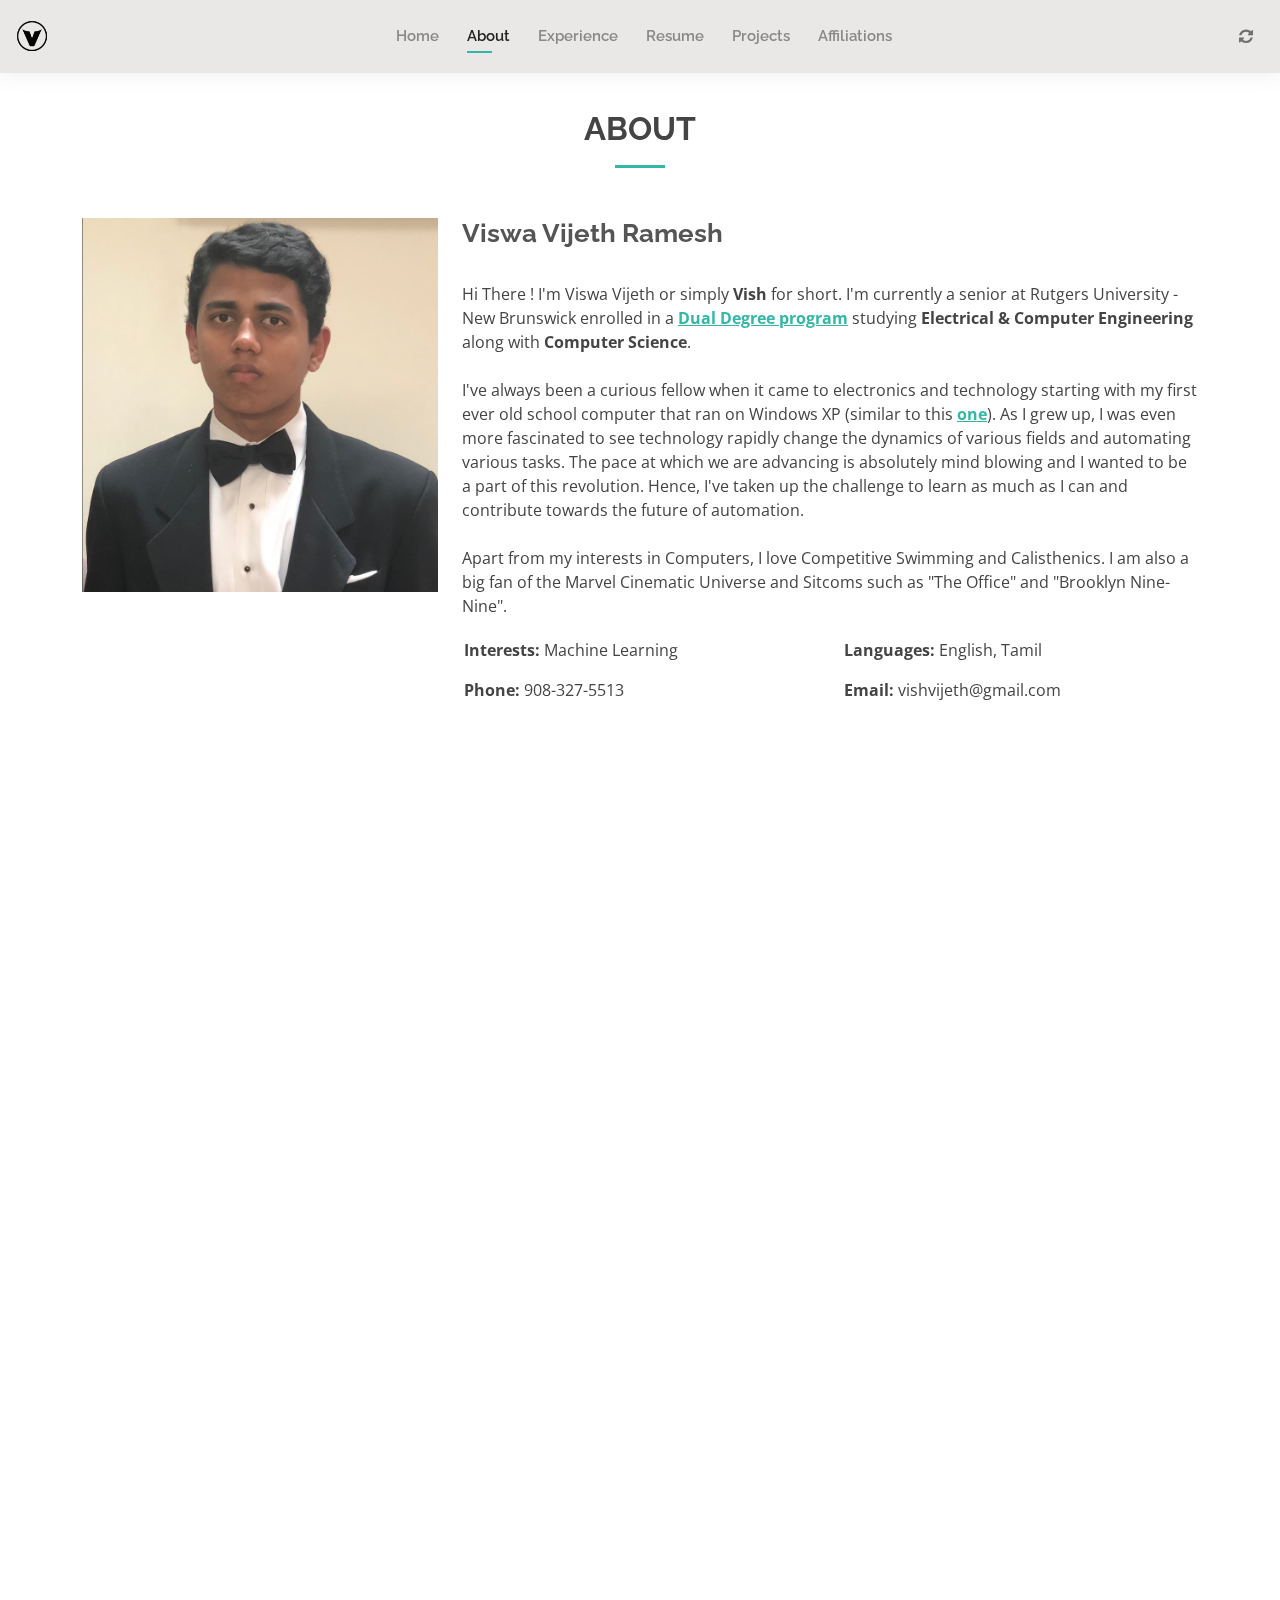
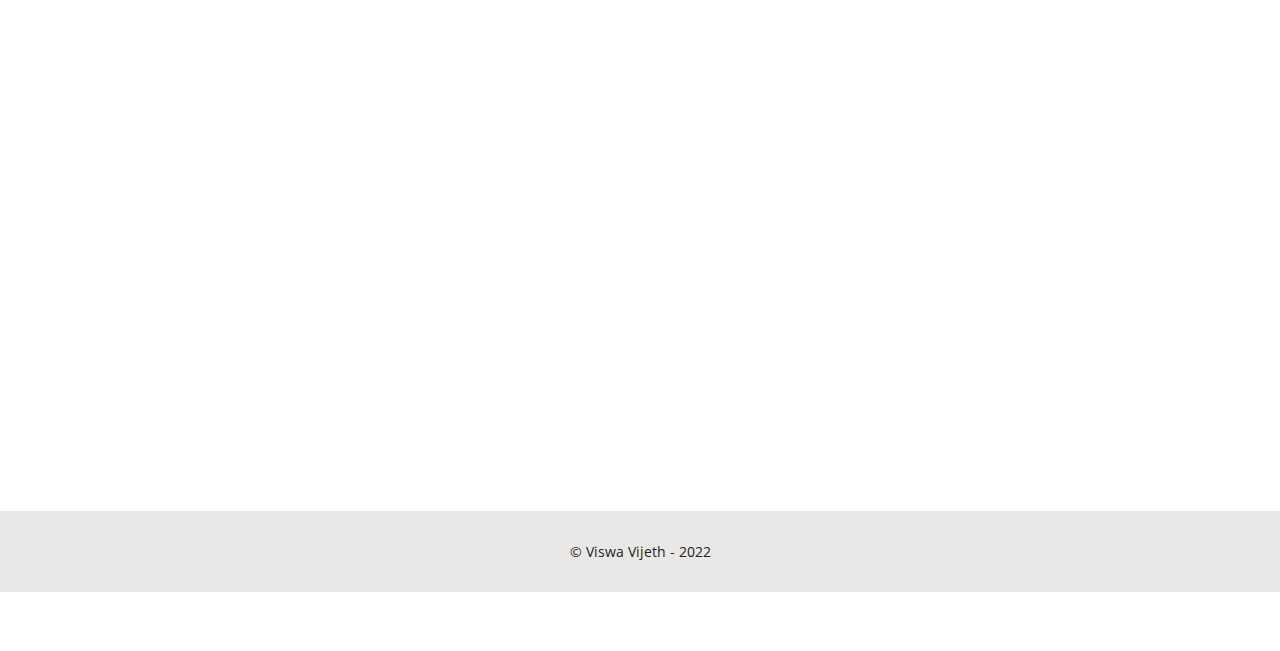
==== about.html @ 1c7af4fb "Personal Website: First Edit" ====
<!DOCTYPE html>
<html lang="en">

<head>
  <meta charset="utf-8">
  <meta content="width=device-width, initial-scale=1.0" name="viewport">

  <title>Viswa Vijeth | About </title>
  <meta content="" name="description">
  <meta content="" name="keywords">

  <!-- Favicons -->
  <link href="assets/img/favicon.png" rel="icon">
  <link href="assets/img/apple-touch-icon.png" rel="apple-touch-icon">

  <!-- Google Fonts -->
  <link href="https://fonts.googleapis.com/css?family=Open+Sans:300,300i,400,400i,600,600i,700,700i|Raleway:300,300i,400,400i,500,500i,600,600i,700,700i|Poppins:300,300i,400,400i,500,500i,600,600i,700,700i" rel="stylesheet">

  <!-- Vendor CSS Files -->
  <link href="assets/vendor/aos/aos.css" rel="stylesheet">
  <link href="assets/vendor/bootstrap/css/bootstrap.min.css" rel="stylesheet">
  <link href="assets/vendor/bootstrap-icons/bootstrap-icons.css" rel="stylesheet">
  <link href="assets/vendor/boxicons/css/boxicons.min.css" rel="stylesheet">
  <link href="assets/vendor/glightbox/css/glightbox.min.css" rel="stylesheet">
  <link href="assets/vendor/swiper/swiper-bundle.min.css" rel="stylesheet">

  <!-- Template Main CSS File -->
  <link href="assets/css/style.css" rel="stylesheet">

    <!-- Add icon library -->
    <link href="https://cdnjs.cloudflare.com/ajax/libs/font-awesome/4.7.0/css/font-awesome.min.css" rel="stylesheet">

</head>

<body>

  <!-- ======= Header ======= -->
  <header id="header" class="fixed-top">
    <div class="container-fluid d-flex justify-content-between align-items-center">
      
      <a href="index.html" class="logo"><img src="assets/img/logo.png" alt="" class="img-fluid"></a>

      <nav id="navbar" class="navbar order-last order-lg-0">
        <ul>
          <li><a href="index.html">Home</a></li>
          <li><a class="active" href="about.html">About</a></li>
          <li><a href="experience.html">Experience</a></li>
          <li><a href="resume.html">Resume</a></li>
          <li><a href="projects.html">Projects</a></li>
          <li><a href="affiliations.html">Affiliations</a></li>
        </ul>
        <i class="bi bi-list mobile-nav-toggle"></i>
      </nav><!-- .navbar -->

      <div class="header-social-links">
        <a href="" class="refresh"><i class="fa fa-refresh"></i></a>
      </div>

    </div>

  </header><!-- End Header -->

  <main id="main">

    <!-- ======= About Section ======= -->
    <section id="about" class="about">
      <div class="container" data-aos="fade-up">

        <div class="section-title">
          <h2>About</h2>
        </div>

        <div class="row">
          <div class="col-lg-4">
            <img src="assets/img/about.jpg" class="img-fluid" alt="">
          </div>
          <div class="col-lg-8 pt-4 pt-lg-0 content">
            <h3>Viswa Vijeth Ramesh</h3>
            <br>
            <p>
              Hi There ! I'm Viswa Vijeth or simply <strong>Vish</strong> for short. I'm currently a senior at Rutgers University - New Brunswick enrolled in a 
              <a href = "https://soe.rutgers.edu/oas/minors-majors" target="_blank"> <strong><u>Dual Degree program</u></strong></a>
              studying <strong>Electrical & Computer Engineering</strong> along with <strong>Computer Science</strong>.

              <br>
              <br>
              I've always been a curious fellow when it came to electronics and technology starting with my first ever old school computer that ran on Windows XP 
              
              (similar to this <a href = "https://www.notebookcheck.net/fileadmin/Notebooks/News/_nc3/Generic_Windows_XP_PC.jpg" target="_blank"> <strong><u>one</u></strong></a>). 
              
              As I grew up, I was even more fascinated to see technology rapidly change the 
              dynamics of various fields and automating various tasks. The pace at which we are advancing is absolutely mind blowing and 
              I wanted to be a part of this revolution. Hence, I've taken up the challenge to learn as much as I can and contribute towards 
              the future of automation. 
              <br>
              <br>
              Apart from my interests in Computers, I love Competitive Swimming and Calisthenics. I am also a big fan of the Marvel Cinematic Universe and Sitcoms such as 
              "The Office" and "Brooklyn Nine-Nine".
            </p>
            <div class="row">
              <div class="col-lg-6">
                <ul>
                  <li><i class="bi bi-rounded-right"></i> <strong>Interests: </strong>Machine Learning</li>
                  <li><i class="bi bi-rounded-right"></i> <strong>Phone: </strong>908-327-5513</li>
                </ul>
              </div>
              <div class="col-lg-6">
                <ul>
                  <li><i class="bi bi-rounded-right"></i> <strong>Languages: </strong>English, Tamil</li>
                  <li><i class="bi bi-rounded-right"></i> <strong>Email:</strong> vishvijeth@gmail.com</li>
                </ul>
              </div>
            </div>
          </div>
        </div>

      </div>
    </section><!-- End About Section -->

    <!-- ======= Skills Section ======= -->
    <section id="skills" class="skills">
      <div class="container" data-aos="fade-up">

        <div class="section-title">
          <h2>Skills</h2>
        </div>

        <div class="row skills-content">

          <div class="col-lg-6">

            <div class="progress">
              <span class="skill">Python <i class="val">97%</i></span>
              <div class="progress-bar-wrap">
                <div class="progress-bar" role="progressbar" aria-valuenow="97" aria-valuemin="0" aria-valuemax="100"></div>
              </div>
            </div>

            <div class="progress">
              <span class="skill">C<i class="val">94%</i></span>
              <div class="progress-bar-wrap">
                <div class="progress-bar" role="progressbar" aria-valuenow="94" aria-valuemin="0" aria-valuemax="100"></div>
              </div>
            </div>

            <div class="progress">
              <span class="skill">C++<i class="val">85%</i></span>
              <div class="progress-bar-wrap">
                <div class="progress-bar" role="progressbar" aria-valuenow="85" aria-valuemin="0" aria-valuemax="100"></div>
              </div>
            </div>

            <div class="progress">
              <span class="skill">Java<i class="val">82%</i></span>
              <div class="progress-bar-wrap">
                <div class="progress-bar" role="progressbar" aria-valuenow="82" aria-valuemin="0" aria-valuemax="100"></div>
              </div>
            </div>

          </div>

          
          <div class="col-lg-6">

            <div class="progress">
              <span class="skill">SQL<i class="val">93%</i></span>
              <div class="progress-bar-wrap">
                <div class="progress-bar" role="progressbar" aria-valuenow="93" aria-valuemin="0" aria-valuemax="100"></div>
              </div>
            </div>

            <div class="progress">
              <span class="skill">HTML<i class="val">84%</i></span>
              <div class="progress-bar-wrap">
                <div class="progress-bar" role="progressbar" aria-valuenow="84" aria-valuemin="0" aria-valuemax="100"></div>
              </div>
            </div>

            <div class="progress">
              <span class="skill">Javascript<i class="val">82%</i></span>
              <div class="progress-bar-wrap">
                <div class="progress-bar" role="progressbar" aria-valuenow="82" aria-valuemin="0" aria-valuemax="100"></div>
              </div>
            </div>

            <div class="progress">
              <span class="skill">CSS<i class="val">80%</i></span>
              <div class="progress-bar-wrap">
                <div class="progress-bar" role="progressbar" aria-valuenow="80" aria-valuemin="0" aria-valuemax="100"></div>
              </div>
            </div>

          </div>

        </div>

      </div>
    </section><!-- End Skills Section -->

    <!-- ======= Facts Section ======= -->
    <section id="facts" class="facts">
      <div class="container" data-aos="fade-up">

        <div class="section-title">
          <h2>Stats</h2>
        </div>

        <div class="row counters">

          <div class="col-lg-3 col-6 text-center">
            <span data-purecounter-start="0" data-purecounter-end="169" data-purecounter-duration="1" class="purecounter"></span>
            <p>Credits</p>
          </div>

          <div class="col-lg-3 col-6 text-center">
            <span data-purecounter-start="0" data-purecounter-end="30" data-purecounter-duration="1" class="purecounter"></span>
            <p>Projects</p>
          </div>

          <div class="col-lg-3 col-6 text-center">
            <span data-purecounter-start="0" data-purecounter-end="30000" data-purecounter-duration="1" class="purecounter"></span>
            <p>Lines Of Code</p>
          </div>

          <div class="col-lg-3 col-6 text-center">
            <span data-purecounter-start="0" data-purecounter-end="1" data-purecounter-duration="1" class="purecounter"></span>
            <p>Goal</p>
          </div>

        </div>

      </div>
    </section><!-- End Facts Section -->

    <!-- ======= Testimonials Section ======= -->
    <section id="testimonials" class="testimonials">
      <div class="container" data-aos="fade-up">

        <div class="section-title">
          <h2>Favorite Quotes</h2>
        </div>

        <div class="testimonials-slider swiper" data-aos="fade-up" data-aos-delay="100">
          <div class="swiper-wrapper">

            <div class="swiper-slide">
              <div class="testimonial-item">
                <img src="assets/img/quotes/albert-einstein.jpg" class="testimonial-img" alt="">
                <h3>Albert Einstein</h3>
                <br>
                <p>
                  <i class="bx bxs-quote-alt-left quote-icon-left"></i>
                   Failure is success in progress.
                  <i class="bx bxs-quote-alt-right quote-icon-right"></i>
                </p>
              </div>
            </div><!-- End testimonial item -->

            <div class="swiper-slide">
              <div class="testimonial-item">
                <img src="assets/img/quotes/stephen-hawking.jpg" class="testimonial-img" alt="">
                <h3>Stephen Hawking</h3>
                <br>
                <p>
                  <i class="bx bxs-quote-alt-left quote-icon-left"></i>
                   However difficult life may seem, there is always something you can do, and succeed at. It matters that you don't give up.
                  <i class="bx bxs-quote-alt-right quote-icon-right"></i>
                </p>
              </div>
            </div><!-- End testimonial item -->

            <div class="swiper-slide">
              <div class="testimonial-item">
                <img src="assets/img/quotes/jackie-chan.jpg" class="testimonial-img" alt="">
                <h3>Jackie Chan</h3>
                <br>
                <p>
                  <i class="bx bxs-quote-alt-left quote-icon-left"></i>
                   Life will knock us down but we can choose whether or not to stand back up.
                  <i class="bx bxs-quote-alt-right quote-icon-right"></i>
                </p>
              </div>
            </div><!-- End testimonial item -->

            <div class="swiper-slide">
              <div class="testimonial-item">
                <img src="assets/img/quotes/isaac-newton.jpg" class="testimonial-img" alt="">
                <h3>Isaac Newton</h3>
                <br>
                <p>
                  <i class="bx bxs-quote-alt-left quote-icon-left"></i>
                   What we know is a drop, what we don't know is an ocean.
                  <i class="bx bxs-quote-alt-right quote-icon-right"></i>
                </p>
              </div>
            </div><!-- End testimonial item -->

            <div class="swiper-slide">
              <div class="testimonial-item">
                <img src="assets/img/quotes/timon-pumbaa.jpg" class="testimonial-img" alt="">
                <h3>Timon & Pumbaa</h3>
                <br>
                <p>
                  <i class="bx bxs-quote-alt-left quote-icon-left"></i>
                  Hakuna Matata! It means no worries!
                  <i class="bx bxs-quote-alt-right quote-icon-right"></i>
                </p>
              </div>
            </div><!-- End testimonial item -->

          </div>
          <div class="swiper-pagination"></div>
        </div>

      </div>
    </section><!-- End Testimonials Section -->

  </main><!-- End #main -->

  <!-- ======= Footer ======= -->
  <footer id="footer">
    <div class="container">
      <div class="copyright">
        © <span>Viswa Vijeth - 2022</span>
      </div>
    </div>
  </footer><!-- End  Footer -->

  <div id="preloader"></div>
  <a href="#" class="back-to-top d-flex align-items-center justify-content-center"><i class="bi bi-arrow-up-short"></i></a>

  <!-- Vendor JS Files -->
  <script src="assets/vendor/purecounter/purecounter.js"></script>
  <script src="assets/vendor/aos/aos.js"></script>
  <script src="assets/vendor/bootstrap/js/bootstrap.bundle.min.js"></script>
  <script src="assets/vendor/glightbox/js/glightbox.min.js"></script>
  <script src="assets/vendor/isotope-layout/isotope.pkgd.min.js"></script>
  <script src="assets/vendor/swiper/swiper-bundle.min.js"></script>
  <script src="assets/vendor/waypoints/noframework.waypoints.js"></script>
  <script src="assets/vendor/php-email-form/validate.js"></script>

  <!-- Template Main JS File -->
  <script src="assets/js/main.js"></script>

</body>

</html>
---- assets/css/style.css ----
/*--------------------------------------------------------------
# General
--------------------------------------------------------------*/
body {
  font-family: "Open Sans", sans-serif;
  color: #444444;
}

a {
  color: #34b7a7;
  text-decoration: none;
}

a:hover {
  color: #51cdbe;
  text-decoration: none;
}

h1, h2, h3, h4, h5, h6 {
  font-family: "Raleway", sans-serif;
}

#main {
  margin-top: 50px;
}
@media (max-width: 992px) {
  #main {
    margin-top: 30px;
  }
}

/*--------------------------------------------------------------
# Preloader
--------------------------------------------------------------*/
#preloader {
  position: fixed;
  top: 0;
  left: 0;
  right: 0;
  bottom: 0;
  z-index: 9999;
  overflow: hidden;
  background: #fff;
}

#preloader:before {
  content: "";
  position: fixed;
  top: calc(50% - 30px);
  left: calc(50% - 30px);
  border: 6px solid #34b7a7;
  border-top-color: #dcf5f2;
  border-radius: 50%;
  width: 60px;
  height: 60px;
  -webkit-animation: animate-preloader 1s linear infinite;
  animation: animate-preloader 1s linear infinite;
}

@-webkit-keyframes animate-preloader {
  0% {
    transform: rotate(0deg);
  }
  100% {
    transform: rotate(360deg);
  }
}

@keyframes animate-preloader {
  0% {
    transform: rotate(0deg);
  }
  100% {
    transform: rotate(360deg);
  }
}
/*--------------------------------------------------------------
# Back to top button
--------------------------------------------------------------*/
.back-to-top {
  position: fixed;
  visibility: hidden;
  opacity: 0;
  right: 15px;
  bottom: 15px;
  z-index: 996;
  background: #34b7a7;
  width: 40px;
  height: 40px;
  border-radius: 50px;
  transition: all 0.4s;
}
.back-to-top i {
  font-size: 24px;
  color: #fff;
  line-height: 0;
}
.back-to-top:hover {
  background: #49cbbb;
  color: #fff;
}
.back-to-top.active {
  visibility: visible;
  opacity: 1;
}

/*--------------------------------------------------------------
# Header
--------------------------------------------------------------*/
#header {
  background: #e9e8e6;
  box-shadow: 0px 0px 25px 0 rgba(0, 0, 0, 0.08);
  z-index: 997;
  padding: 15px 0;
}
#header .logo {
  font-size: 32px;
  margin: 0;
  padding: 0;
  padding-right: 15px;
  line-height: 1;
  font-weight: 400;
  letter-spacing: 2px;
  text-transform: uppercase;
}
#header .logo a {
  color: #222222;
}
#header .logo img {
  max-height: 40px;
}

#header .logo a:hover {
  color: #34b7a7;
}

@media (max-width: 992px) {
  #header .logo {
    font-size: 28px;
  }
}

/*--------------------------------------------------------------
# Header Social Links
--------------------------------------------------------------*/
.header-social-links {
  padding-right: 15px;
  padding-left: 40px; 
}
.header-social-links a {
  color: #6f6f6f;
  padding-left: 6px;
  display: inline-block;
  line-height: 0px;
  transition: 0.3s;
  font-size: 16px;
}
.header-social-links a:hover {
  color: #34b7a7;
}

/*--------------------------------------------------------------
# Navigation Menu
--------------------------------------------------------------*/
/**
* Desktop Navigation 
*/
.navbar {
  padding: 0;
}
.navbar ul {
  margin: 0;
  padding: 0;
  display: flex;
  list-style: none;
  align-items: center;
}
.navbar li {
  position: relative;
  padding: 10px 0 10px 28px;
}
.navbar a, .navbar a:focus {
  display: flex;
  align-items: center;
  justify-content: space-between;
  font-family: "Raleway", sans-serif;
  font-size: 15px;
  font-weight: 600;
  color: #888888;
  white-space: nowrap;
  transition: 0.3s;
  position: relative;
}
.navbar a i, .navbar a:focus i {
  font-size: 12px;
  line-height: 0;
  margin-left: 5px;
}
.navbar > ul > li > a:before {
  content: "";
  position: absolute;
  width: 0;
  height: 2px;
  bottom: -5px;
  left: 0;
  background-color: #34b7a7;
  visibility: hidden;
  width: 0px;
  transition: all 0.3s ease-in-out 0s;
}
.navbar a:hover:before, .navbar li:hover > a:before, .navbar .active:before {
  visibility: visible;
  width: 25px;
}
.navbar a:hover, .navbar .active, .navbar .active:focus, .navbar li:hover > a {
  color: #222222;
}
.navbar .dropdown ul {
  display: block;
  position: absolute;
  left: 14px;
  top: calc(100% + 30px);
  margin: 0;
  padding: 10px 0;
  z-index: 99;
  opacity: 0;
  visibility: hidden;
  background: #fff;
  box-shadow: 0px 0px 30px rgba(127, 137, 161, 0.25);
  transition: 0.3s;
  border-radius: 4px;
}
.navbar .dropdown ul li {
  min-width: 200px;
  padding: 0;
}
.navbar .dropdown ul a {
  padding: 10px 20px;
  font-size: 15px;
  text-transform: none;
  font-weight: 600;
}
.navbar .dropdown ul a i {
  font-size: 12px;
}
.navbar .dropdown ul a:hover, .navbar .dropdown ul .active:hover, .navbar .dropdown ul li:hover > a {
  color: #34b7a7;
}
.navbar .dropdown:hover > ul {
  opacity: 1;
  top: 100%;
  visibility: visible;
}
.navbar .dropdown .dropdown ul {
  top: 0;
  left: calc(100% - 30px);
  visibility: hidden;
}
.navbar .dropdown .dropdown:hover > ul {
  opacity: 1;
  top: 0;
  left: 100%;
  visibility: visible;
}
@media (max-width: 1366px) {
  .navbar .dropdown .dropdown ul {
    left: -90%;
  }
  .navbar .dropdown .dropdown:hover > ul {
    left: -100%;
  }
}

/**
* Mobile Navigation 
*/
.mobile-nav-toggle {
  color: #222222;
  font-size: 28px;
  cursor: pointer;
  display: none;
  line-height: 0;
  transition: 0.5s;
}
.mobile-nav-toggle.bi-x {
  color: #fff;
}

@media (max-width: 991px) {
  .mobile-nav-toggle {
    display: block;
  }

  .navbar ul {
    display: none;
  }
}
.navbar-mobile {
  position: fixed;
  overflow: hidden;
  top: 0;
  right: 0;
  left: 0;
  bottom: 0;
  background: rgba(9, 9, 9, 0.9);
  transition: 0.3s;
  z-index: 999;
}
.navbar-mobile .mobile-nav-toggle {
  position: absolute;
  top: 15px;
  right: 15px;
}
.navbar-mobile ul {
  display: block;
  position: absolute;
  top: 55px;
  right: 15px;
  bottom: 15px;
  left: 15px;
  padding: 10px 0;
  border-radius: 10px;
  background-color: #fff;
  overflow-y: auto;
  transition: 0.3s;
}
.navbar-mobile a, .navbar-mobile a:focus {
  font-size: 15px;
  padding-right: 15px;
  color: #222222;
}
.navbar-mobile a:hover, .navbar-mobile .active, .navbar-mobile li:hover > a {
  color: #34b7a7;
}
.navbar-mobile .getstarted, .navbar-mobile .getstarted:focus {
  margin: 15px;
}
.navbar-mobile .dropdown ul {
  position: static;
  display: none;
  margin: 10px 20px;
  padding: 10px 0;
  z-index: 99;
  opacity: 1;
  visibility: visible;
  background: #fff;
  box-shadow: 0px 0px 30px rgba(127, 137, 161, 0.25);
}
.navbar-mobile .dropdown ul li {
  min-width: 200px;
}
.navbar-mobile .dropdown ul a {
  padding: 10px 20px;
}
.navbar-mobile .dropdown ul a i {
  font-size: 12px;
}
.navbar-mobile .dropdown ul a:hover, .navbar-mobile .dropdown ul .active:hover, .navbar-mobile .dropdown ul li:hover > a {
  color: #34b7a7;
}
.navbar-mobile .dropdown > .dropdown-active {
  display: block;
}

/*--------------------------------------------------------------
# Hero Section
--------------------------------------------------------------*/
#hero {
  width: 100%;
  height: 100vh;
  background: url("../img/hero-bg.jpg") top right;
  background-size: cover;
}
#hero .container {
  padding-top: 70px;
  position: relative;
}
@media (max-width: 992px) {
  #hero .container {
    padding-top: 58px;
  }
}
#hero h1 {
  margin: 0;
  font-size: 48px;
  font-weight: 700;
  line-height: 56px;
  color: #222222;
}
#hero h2 {
  color: #6f6f6f;
  margin: 10px 0 0 0;
  font-size: 22px;
}
#hero .btn-about {
  font-family: "Raleway", sans-serif;
  text-transform: uppercase;
  font-weight: 600;
  font-size: 12px;
  letter-spacing: 1px;
  display: inline-block;
  padding: 12px 40px;
  border-radius: 50px;
  transition: 0.5s;
  margin-top: 30px;
  color: #fff;
  background: #34b7a7;
}
#hero .btn-about:hover {
  background: #3dc8b7;
}
#hero .social-links {
  margin-top: 30px;
}
#hero .social-links a {
  font-size: 24px;
  display: inline-block;
  color: #45505b;
  line-height: 1;
  margin-right: 20px;
  transition: 0.3s;
}
#hero .social-links a:hover {
  color: #34b7a7;
}
@media (min-width: 1024px) {
  #hero {
    background-attachment: fixed;
  }
}
@media (max-width: 992px) {
  #hero:before {
    content: "";
    background: rgba(255, 255, 255, 0.8);
    position: absolute;
    bottom: 0;
    top: 0;
    left: 0;
    right: 0;
  }
  #hero h1 {
    font-size: 28px;
    line-height: 36px;
  }
  #hero h2 {
    font-size: 18px;
    line-height: 24px;
  }
}

/*--------------------------------------------------------------
# Sections General
--------------------------------------------------------------*/
section {
  padding: 60px 0;
}

.section-bg {
  background-color: #e7f8f6;
}

.section-title {
  text-align: center;
  padding-bottom: 30px;
}
.section-title h2 {
  font-size: 32px;
  font-weight: bold;
  text-transform: uppercase;
  margin-bottom: 20px;
  padding-bottom: 20px;
  position: relative;
}
.section-title h2::after {
  content: "";
  position: absolute;
  display: block;
  width: 50px;
  height: 3px;
  background: #34b7a7;
  bottom: 0;
  left: calc(50% - 25px);
}
.section-title p {
  margin-bottom: 0;
}

/*--------------------------------------------------------------
# Cta
--------------------------------------------------------------*/
.cta {
  background: linear-gradient(rgba(0, 0, 0, 0.6), rgba(0, 0, 0, 0.6)), url("../img/bg-1.jpg") fixed center center;
  background-size: cover;
  padding: 80px 0;
}
.cta h3 {
  color: #fff;
  font-size: 28px;
  font-weight: 700;
}
.cta p {
  color: #fff;
}
.cta .cta-btn {
  font-family: "Raleway", sans-serif;
  text-transform: uppercase;
  font-weight: 500;
  font-size: 16px;
  letter-spacing: 1px;
  display: inline-block;
  padding: 8px 20px;
  border-radius: 2px;
  transition: 0.5s;
  margin: 10px;
  border: 2px solid #fff;
  color: #fff;
}
.cta .cta-btn:hover {
  background: #34b7a7;
  border: 2px solid #34b7a7;
}
@media (max-width: 1024px) {
  .cta {
    background-attachment: scroll;
  }
}
@media (min-width: 769px) {
  .cta .cta-btn-container {
    display: flex;
    align-items: center;
    justify-content: flex-end;
  }
}

/*--------------------------------------------------------------
# About
--------------------------------------------------------------*/
.about .content h3 {
  font-weight: 700;
  font-size: 26px;
  color: #555555;
}
.about .content ul {
  list-style: none;
  padding: 0;
}
.about .content ul li {
  padding-bottom: 10px;
}
.about .content ul i {
  font-size: 20px;
  padding-right: 2px;
  color: #34b7a7;
}
.about .content p:last-child {
  margin-bottom: 0;
}

/*--------------------------------------------------------------
# Skills
--------------------------------------------------------------*/
.skills .progress {
  height: 60px;
  display: block;
  background: none;
  border-radius: 0;
}
.skills .progress .skill {
  padding: 10px 0;
  margin: 0 0 6px 0;
  text-transform: uppercase;
  display: block;
  font-weight: 600;
  font-family: "Poppins", sans-serif;
  color: #222222;
}
.skills .progress .skill .val {
  float: right;
  font-style: normal;
}
.skills .progress-bar-wrap {
  background: #f3f3f3;
}
.skills .progress-bar {
  width: 1px;
  height: 10px;
  transition: 0.9s;
  background-color: #34b7a7;
}

/*--------------------------------------------------------------
# Facts
--------------------------------------------------------------*/
.facts .counters span {
  font-size: 48px;
  display: block;
  color: #34b7a7;
}
.facts .counters p {
  padding: 0;
  margin: 0 0 20px 0;
  font-family: "Raleway", sans-serif;
  font-size: 14px;
}

/*--------------------------------------------------------------
# Testimonials
--------------------------------------------------------------*/
.testimonials .section-header {
  margin-bottom: 40px;
}
.testimonials .testimonials-carousel, .testimonials .testimonials-slider {
  overflow: hidden;
}
.testimonials .testimonial-item {
  text-align: center;
}
.testimonials .testimonial-item .testimonial-img {
  width: 120px;
  border-radius: 50%;
  border: 4px solid #fff;
  margin: 0 auto;
}
.testimonials .testimonial-item h3 {
  font-size: 20px;
  font-weight: bold;
  margin: 10px 0 5px 0;
  color: #111;
}
.testimonials .testimonial-item h4 {
  font-size: 14px;
  color: #999;
  margin: 0 0 15px 0;
}
.testimonials .testimonial-item .quote-icon-left, .testimonials .testimonial-item .quote-icon-right {
  color: #c8efea;
  font-size: 26px;
}
.testimonials .testimonial-item .quote-icon-left {
  display: inline-block;
  left: -5px;
  position: relative;
}
.testimonials .testimonial-item .quote-icon-right {
  display: inline-block;
  right: -5px;
  position: relative;
  top: 10px;
}
.testimonials .testimonial-item p {
  font-style: italic;
  margin: 0 auto 15px auto;
}
@media (min-width: 992px) {
  .testimonials .testimonial-item p {
    width: 80%;
  }
}
.testimonials .swiper-pagination {
  margin-top: 20px;
  position: relative;
}
.testimonials .swiper-pagination .swiper-pagination-bullet {
  width: 12px;
  height: 12px;
  background-color: #fff;
  opacity: 1;
  border: 1px solid #34b7a7;
}
.testimonials .swiper-pagination .swiper-pagination-bullet-active {
  background-color: #34b7a7;
}

/*--------------------------------------------------------------
# Resume
--------------------------------------------------------------*/
.resume .resume-title {
  font-size: 26px;
  font-weight: 400;
  margin-top: 20px;
  margin-bottom: 20px;
  color: #222222;
}
.resume .resume-item {
  padding: 0 0 20px 20px;
  margin-top: -2px;
  border-left: 2px solid #34b7a7;
  position: relative;
}
.resume .resume-item h4 {
  line-height: 18px;
  font-size: 18px;
  font-weight: 600;
  font-family: "Poppins", sans-serif;
  color: #1d685f;
  margin-bottom: 10px;
}
.resume .resume-item h5 {
  font-size: 16px;
  background: #effbf9;
  padding: 5px 15px;
  display: inline-block;
  font-weight: 600;
  margin-bottom: 10px;
  color: #34b7a7;
}
.resume .resume-item ul {
  padding-left: 20px;
}
.resume .resume-item ul li {
  padding-bottom: 10px;
}
.resume .resume-item:last-child {
  padding-bottom: 0;
}
.resume .resume-item::before {
  content: "";
  position: absolute;
  width: 16px;
  height: 16px;
  border-radius: 50px;
  left: -9px;
  top: 0;
  background: #fff;
  border: 2px solid #34b7a7;
}

/*--------------------------------------------------------------
# Services
--------------------------------------------------------------*/
.services .icon-box {
  text-align: center;
  padding: 70px 20px 80px 20px;
  transition: all ease-in-out 0.3s;
  background: #fff;
  box-shadow: 0px 0 35px 0 rgba(0, 0, 0, 0.08);
}
.services .icon-box .icon {
  margin: 0 auto;
  width: 100px;
  height: 100px;
  display: flex;
  align-items: center;
  justify-content: center;
  transition: ease-in-out 0.3s;
  position: relative;
}
.services .icon-box .icon i {
  font-size: 36px;
  transition: 0.5s;
  position: relative;
}
.services .icon-box .icon svg {
  position: absolute;
  top: 0;
  left: 0;
}
.services .icon-box .icon svg path {
  transition: 0.5s;
  fill: #f5f5f5;
}
.services .icon-box h4 {
  font-weight: 600;
  margin: 10px 0 15px 0;
  font-size: 22px;
}
.services .icon-box h4 a {
  color: #222222;
  transition: ease-in-out 0.3s;
}
.services .icon-box p {
  line-height: 24px;
  font-size: 14px;
  margin-bottom: 0;
}
.services .iconbox-blue i {
  color: #47aeff;
}
.services .iconbox-blue:hover .icon i {
  color: #fff;
}
.services .iconbox-blue:hover .icon path {
  fill: #47aeff;
}
.services .iconbox-orange i {
  color: #ffa76e;
}
.services .iconbox-orange:hover .icon i {
  color: #fff;
}
.services .iconbox-orange:hover .icon path {
  fill: #ffa76e;
}
.services .iconbox-pink i {
  color: #e80368;
}
.services .iconbox-pink:hover .icon i {
  color: #fff;
}
.services .iconbox-pink:hover .icon path {
  fill: #e80368;
}
.services .iconbox-yellow i {
  color: #ffbb2c;
}
.services .iconbox-yellow:hover .icon i {
  color: #fff;
}
.services .iconbox-yellow:hover .icon path {
  fill: #ffbb2c;
}
.services .iconbox-red i {
  color: #ff5828;
}
.services .iconbox-red:hover .icon i {
  color: #fff;
}
.services .iconbox-red:hover .icon path {
  fill: #ff5828;
}
.services .iconbox-teal i {
  color: #11dbcf;
}
.services .iconbox-teal:hover .icon i {
  color: #fff;
}
.services .iconbox-teal:hover .icon path {
  fill: #11dbcf;
}

/*--------------------------------------------------------------
# Portfolio
--------------------------------------------------------------*/
.portfolio .portfolio-item {
  margin-bottom: 30px;
}
.portfolio #portfolio-flters {
  padding: 0;
  margin: 0 auto 20px auto;
  list-style: none;
  text-align: center;
}
.portfolio #portfolio-flters li {
  cursor: pointer;
  display: inline-block;
  padding: 8px 16px 10px 16px;
  font-size: 13px;
  font-weight: 500;
  line-height: 1;
  text-transform: uppercase;
  color: #444444;
  margin-bottom: 5px;
  transition: all 0.3s ease-in-out;
  border-radius: 50px;
}
.portfolio #portfolio-flters li:hover, .portfolio #portfolio-flters li.filter-active {
  color: #fff;
  background: #34b7a7;
}
.portfolio #portfolio-flters li:last-child {
  margin-right: 0;
}
.portfolio .portfolio-wrap {
  transition: 0.3s;
  position: relative;
  overflow: hidden;
  z-index: 1;
  background: rgba(34, 34, 34, 0.6);
}
.portfolio .portfolio-wrap::before {
  content: "";
  background: rgba(34, 34, 34, 0.6);
  position: absolute;
  left: 0;
  right: 0;
  top: 0;
  bottom: 0;
  transition: all ease-in-out 0.3s;
  z-index: 2;
  opacity: 0;
}
.portfolio .portfolio-wrap img {
  transition: all ease-in-out 0.3s;
}
.portfolio .portfolio-wrap .portfolio-info {
  opacity: 0;
  position: absolute;
  top: 0;
  left: 0;
  right: 0;
  bottom: 0;
  z-index: 3;
  transition: all ease-in-out 0.3s;
  display: flex;
  flex-direction: column;
  justify-content: flex-end;
  align-items: flex-start;
  padding: 20px;
}
.portfolio .portfolio-wrap .portfolio-info h4 {
  font-size: 20px;
  color: #fff;
  font-weight: 600;
}
.portfolio .portfolio-wrap .portfolio-info p {
  color: rgba(255, 255, 255, 0.7);
  font-size: 14px;
  text-transform: uppercase;
  padding: 0;
  margin: 0;
  font-style: italic;
}
.portfolio .portfolio-wrap .portfolio-links {
  text-align: center;
  z-index: 4;
}
.portfolio .portfolio-wrap .portfolio-links a {
  color: #fff;
  margin: 0 5px 0 0;
  font-size: 28px;
  display: inline-block;
  transition: 0.3s;
}
.portfolio .portfolio-wrap .portfolio-links a:hover {
  color: #78d9cd;
}
.portfolio .portfolio-wrap:hover::before {
  opacity: 1;
}
.portfolio .portfolio-wrap:hover img {
  transform: scale(1.2);
}
.portfolio .portfolio-wrap:hover .portfolio-info {
  opacity: 1;
}

/*--------------------------------------------------------------
# Portfolio Details
--------------------------------------------------------------*/
.portfolio-details {
  padding-top: 0;
}
.portfolio-details .portfolio-details-slider img {
  width: 100%;
}
.portfolio-details .portfolio-details-slider .swiper-pagination {
  margin-top: 20px;
  position: relative;
}
.portfolio-details .portfolio-details-slider .swiper-pagination .swiper-pagination-bullet {
  width: 12px;
  height: 12px;
  background-color: #fff;
  opacity: 1;
  border: 1px solid #34b7a7;
}
.portfolio-details .portfolio-details-slider .swiper-pagination .swiper-pagination-bullet-active {
  background-color: #34b7a7;
}
.portfolio-details .portfolio-info {
  padding: 30px;
  box-shadow: 0px 0 30px rgba(34, 34, 34, 0.08);
}
.portfolio-details .portfolio-info h3 {
  font-size: 22px;
  font-weight: 700;
  margin-bottom: 20px;
  padding-bottom: 20px;
  border-bottom: 1px solid #eee;
}
.portfolio-details .portfolio-info ul {
  list-style: none;
  padding: 0;
  font-size: 15px;
}
.portfolio-details .portfolio-info ul li + li {
  margin-top: 10px;
}
.portfolio-details .portfolio-description {
  padding-top: 30px;
}
.portfolio-details .portfolio-description h2 {
  font-size: 26px;
  font-weight: 700;
  margin-bottom: 20px;
}
.portfolio-details .portfolio-description p {
  padding: 0;
}

/*--------------------------------------------------------------
# Footer
--------------------------------------------------------------*/
#footer {
  background: #e9e8e6;
  padding: 30px 0;
  color: #222222;
  font-size: 14px;
  text-align: center;
}
#footer .credits {
  padding-top: 5px;
  font-size: 13px;
}
#footer .credits a {
  color: #34b7a7;
}

/*--------------------------------------------------------------
# Download Button
--------------------------------------------------------------*/
.btn {
  background-color: #34b7a7; /* Blue background */
  border: none; /* Remove borders */
  color: white; /* White text */
  padding: 12px 16px; /* Some padding */
  font-size: 16px; /* Set a font size */
  cursor: pointer; /* Mouse pointer on hover */
}

/* Darker background on mouse-over */
.btn:hover {
  background-color: #2c9b8e;
}
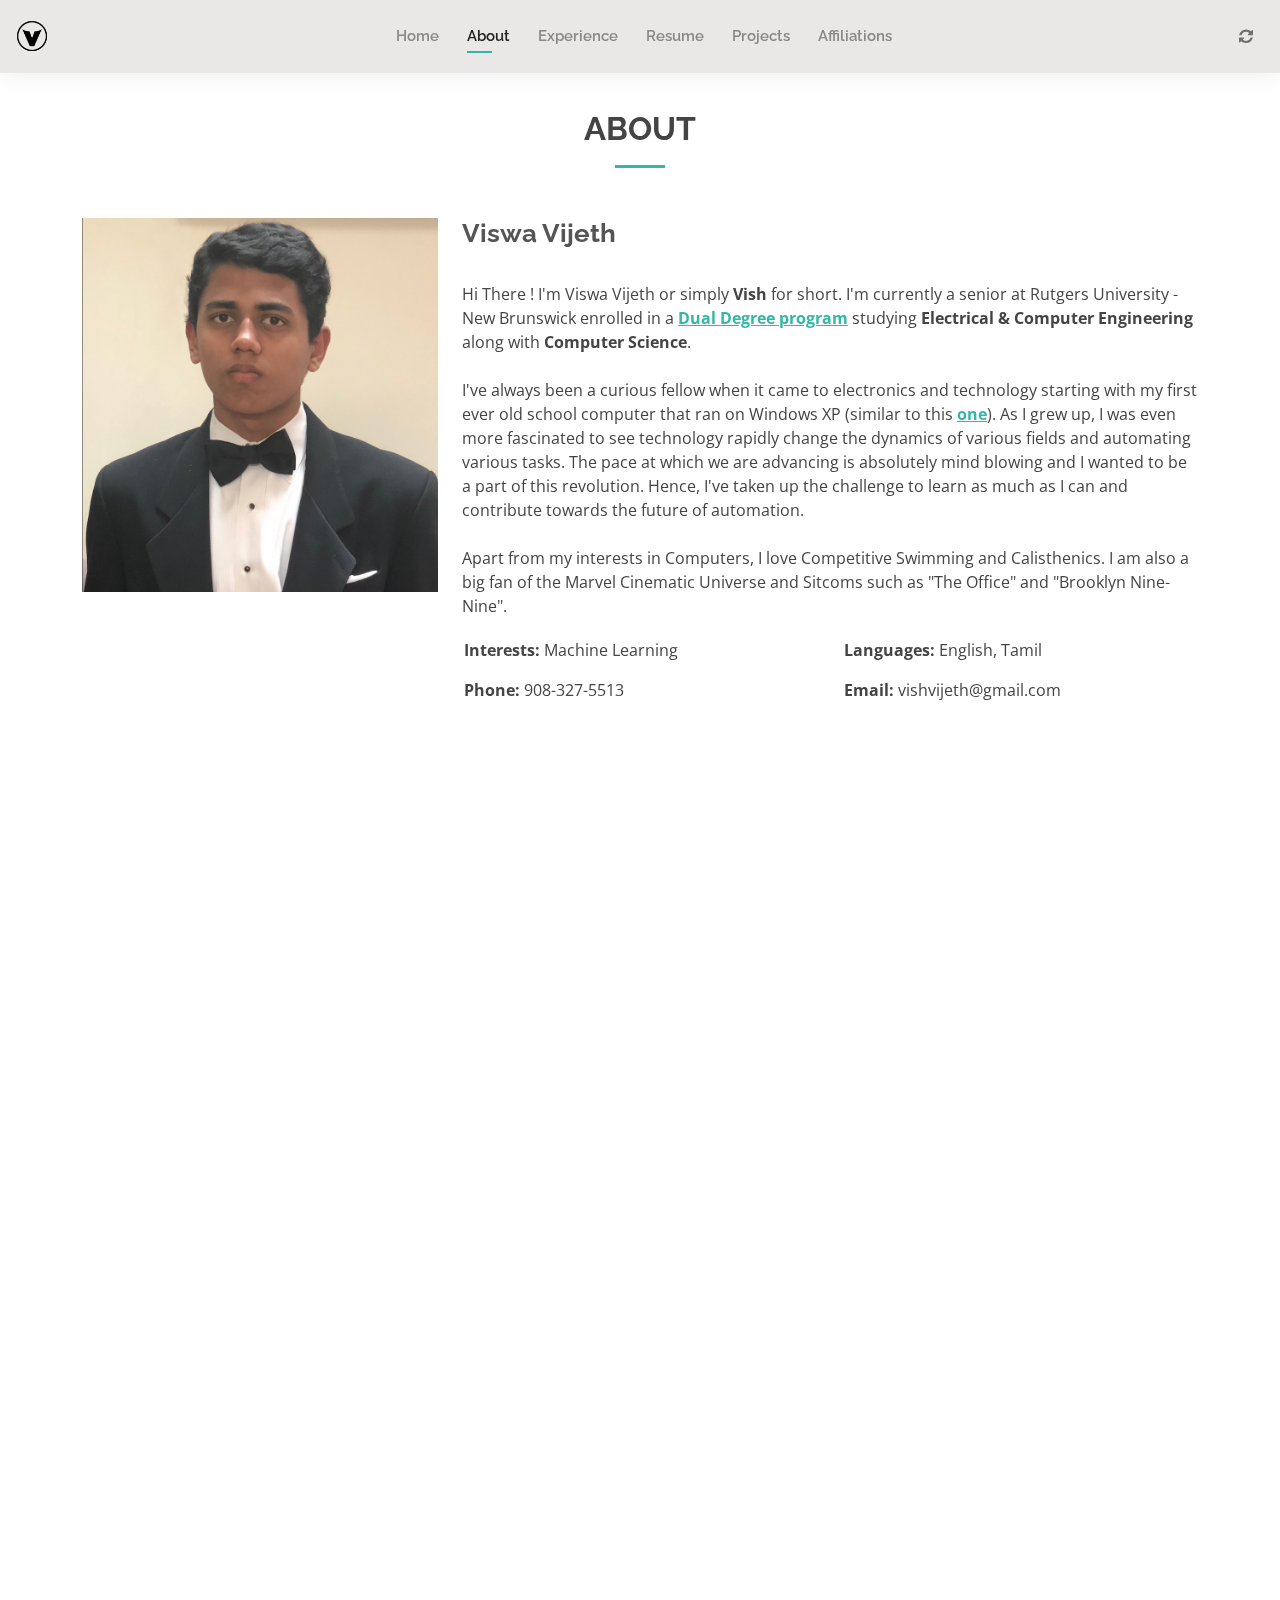
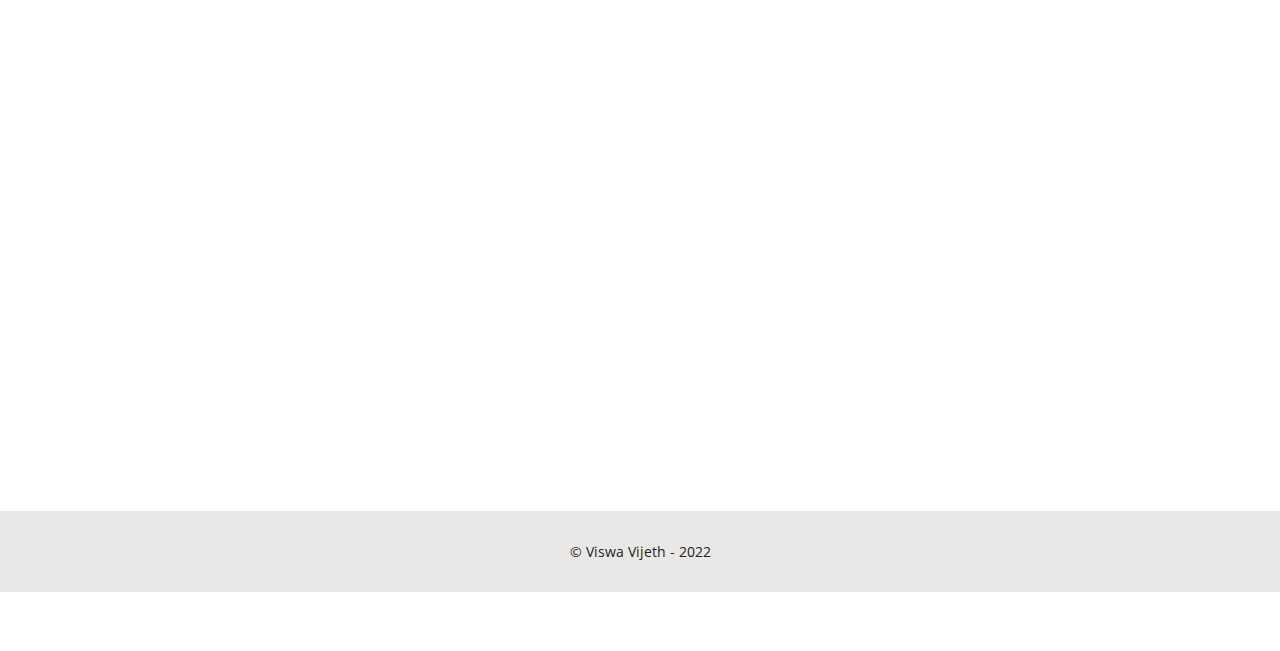
==== commit 38ce20d9: "Resume Update #2" ====
--- a/about.html
+++ b/about.html
@@ -75,7 +75,7 @@
             <img src="assets/img/about.jpg" class="img-fluid" alt="">
           </div>
           <div class="col-lg-8 pt-4 pt-lg-0 content">
-            <h3>Viswa Vijeth Ramesh</h3>
+            <h3>Viswa Vijeth</h3>
             <br>
             <p>
               Hi There ! I'm Viswa Vijeth or simply <strong>Vish</strong> for short. I'm currently a senior at Rutgers University - New Brunswick enrolled in a 
